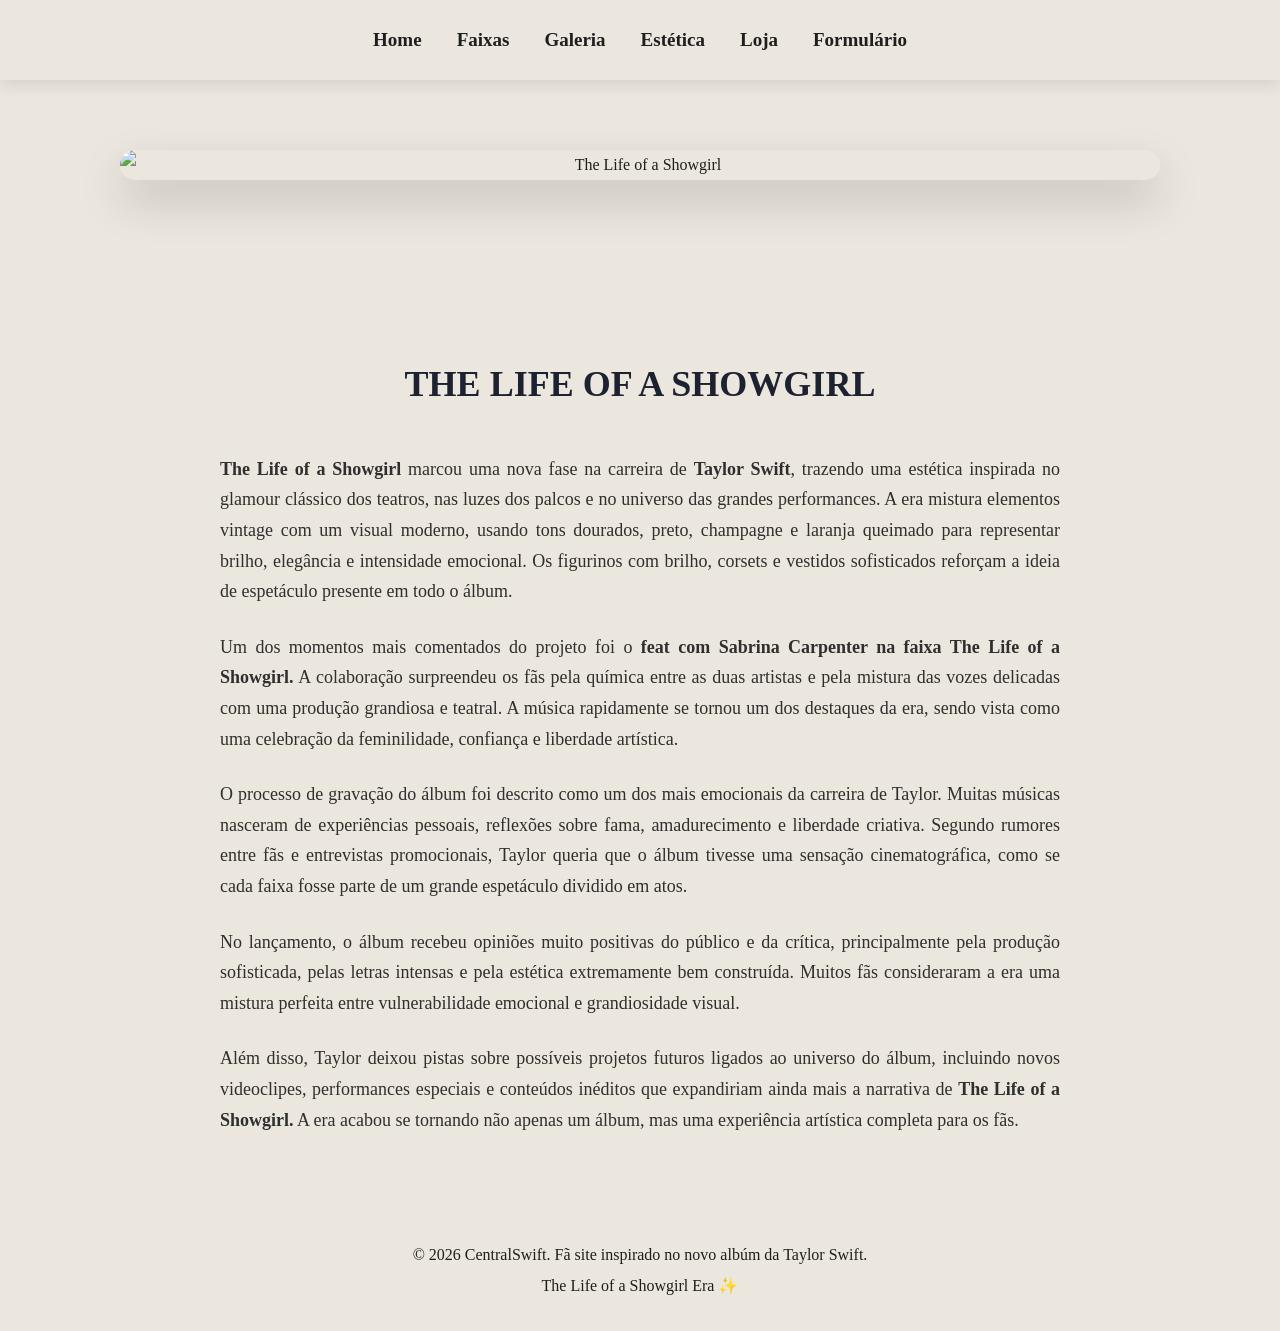
==== index.html @ 5c97e9ce "Add files via upload" ====
<!DOCTYPE html>
<html lang="pt-br">
<head>
<link rel="stylesheet" href="style.css">
<meta charset="UTF-8">
<meta name="viewport" content="width=device-width, initial-scale=1.0">

<title>CentralSwift</title>

</head> 
<body>

<!-- MENU -->
<header>
    <nav class="menu">
        <a href="index.html">Home</a>
        <a href="faixas.html">Faixas</a>
        <a href="galeria.html">Galeria</a>
        <a href="estética.html">Estética</a>
        <a href="loja.html">Loja</a>
        <a href="formulario.html">Formulário</a>
    </nav>
</header>

<main>

    <!-- BANNER -->
    <section class="banner">
        <img src="imagem.png" alt="The Life of a Showgirl">
    </section>

    <!-- TEXTO -->
    <section class="texto">

        <h2>THE LIFE OF A SHOWGIRL</h2>

        <p>
        <b>The Life of a Showgirl</b> marcou uma nova fase na carreira de <b>Taylor Swift</b>, trazendo uma estética inspirada no glamour clássico dos teatros, nas luzes dos palcos e no universo das grandes performances. A era mistura elementos vintage com um visual moderno, usando tons dourados, preto, champagne e laranja queimado para representar brilho, elegância e intensidade emocional. Os figurinos com brilho, corsets e vestidos sofisticados reforçam a ideia de espetáculo presente em todo o álbum.
        </p>

        <p>
        Um dos momentos mais comentados do projeto foi o <b>feat com Sabrina Carpenter na faixa The Life of a Showgirl.</b> A colaboração surpreendeu os fãs pela química entre as duas artistas e pela mistura das vozes delicadas com uma produção grandiosa e teatral. A música rapidamente se tornou um dos destaques da era, sendo vista como uma celebração da feminilidade, confiança e liberdade artística.
        </p>

        <p>
        O processo de gravação do álbum foi descrito como um dos mais emocionais da carreira de Taylor. Muitas músicas nasceram de experiências pessoais, reflexões sobre fama, amadurecimento e liberdade criativa. Segundo rumores entre fãs e entrevistas promocionais, Taylor queria que o álbum tivesse uma sensação cinematográfica, como se cada faixa fosse parte de um grande espetáculo dividido em atos.
        </p>

        <p>
       No lançamento, o álbum recebeu opiniões muito positivas do público e da crítica, principalmente pela produção sofisticada, pelas letras intensas e pela estética extremamente bem construída. Muitos fãs consideraram a era uma mistura perfeita entre vulnerabilidade emocional e grandiosidade visual.
        </p>
        
        <p>
      Além disso, Taylor deixou pistas sobre possíveis projetos futuros ligados ao universo do álbum, incluindo novos videoclipes, performances especiais e conteúdos inéditos que expandiriam ainda mais a narrativa de <b>The Life of a Showgirl.</b> A era acabou se tornando não apenas um álbum, mas uma experiência artística completa para os fãs.
        </p>
    
    </section>
<footer align="center" >
    <p>© 2026 CentralSwift. Fã site inspirado no novo albúm da Taylor Swift.</p>
    <p>The Life of a Showgirl Era ✨</p>
</footer>
     

</body>
</html>
---- style.css ----
/* ===== RESET ===== */
*{
    margin:0;
    padding:0;
    box-sizing:border-box;
}

/* ===== BODY ===== */
body{
    font-family: Georgia, serif; /* letra como estava */
    background:#ece7de;
    color:#1e1e1e;
    line-height:1.9;
}

/* ===== MENU ===== */
header{
    width:100%;
    position:sticky;
    top:0;
    z-index:1000;
}

.menu{
    display:flex;
    justify-content:center;
    align-items:center;
    gap:35px;
    padding:22px 20px;
    background:#ece7de;
    box-shadow:0 4px 15px rgba(0,0,0,0.10);
}

.menu a{
    text-decoration:none;
    color:#1e1e1e;
    font-size:19px;
    font-weight:bold;
    transition:0.3s;
}

.menu a:hover{
    color:#b8860b;
}
html{
    scroll-behavior:smooth;
}
/* ===== MAIN ===== */
main{
    max-width:1200px;
    margin:auto;
    padding:30px;
}

/* ===== BANNER ===== */
.banner{
    text-align:center;
    margin-top:20px;
    margin-bottom:70px;
}

.banner img{
    width:100%;
    max-width:1350px;
    border-radius:28px;
    display:block;
    margin:auto;
    box-shadow:0 20px 45px rgba(0,0,0,0.18);
}

/* ===== TITULOS ===== */
h1{
    text-align: center;
    font-size: 42px; /* diminuído */
    margin: 60px 0 15px;
    color: #1c2230;
    letter-spacing: 2px;
}

h2{
    text-align: center;
    font-size: 36px; /* diminuído */
    margin-bottom: 35px;
    color: #1c2230;
}

/* ===== TEXTO ===== */
.texto{
    max-width: 900px;
    margin: auto;
}

.texto p{
    font-size: 18px; /* bem mais confortável */
    text-align: justify;
    margin-bottom: 25px;
    color: #2f2f2f;
    line-height: 1.7;
}

}

/* ===== FAIXAS ===== */

.description{
    text-align:center;
    max-width:950px;
    margin:0 auto 60px;
    font-size:20px;
    padding:0 20px;
    color:#5a4634;
    line-height:1.8;
}

   .subtitle{
   text-align:center;
}

.container{
    max-width:1350px;
    margin:auto;
    display:grid;
    grid-template-columns:1fr 1fr;
    gap:35px;
    padding:0 30px 80px;
}

/* CARD DAS FAIXAS */
.album{
    display:flex;
    align-items:center;
    gap:22px;
    background:rgba(255,255,255,0.75);
    backdrop-filter:blur(10px);
    padding:20px;
    border-radius:24px;
    box-shadow:
    0 10px 30px rgba(0,0,0,0.08),
    0 0 15px rgba(212,175,55,0.08);
    transition:0.35s ease;
    border:1px solid rgba(255,255,255,0.4);
}

.album:hover{
    transform:translateY(-8px) scale(1.01);
    box-shadow:
    0 15px 40px rgba(0,0,0,0.12),
    0 0 20px rgba(212,175,55,0.15);
}

/* IMAGEM */
.image-placeholder{
    width:160px;
    height:160px;
    object-fit:cover;
    border-radius:18px;
    flex-shrink:0;
    box-shadow:0 8px 20px rgba(0,0,0,0.18);
    transition:0.3s;
}

.album:hover .image-placeholder{
    transform:scale(1.03);
}

/* TÍTULO DA FAIXA */
.genre{
    font-size:28px;
    font-weight:bold;
    margin-bottom:8px;
    color:#1f1f1f;
    letter-spacing:0.5px;
}

/* SUBTÍTULO */
.subgenre{
    color:#6d6d6d;
    font-size:17px;
    margin-bottom:12px;
    line-height:1.6;
}

/* BOTÃO SPOTIFY */
.spotify{
    display:inline-block;
    margin-top:8px;
    padding:10px 18px;
    background:linear-gradient(135deg,#1DB954,#169c46);
    color:white;
    text-decoration:none;
    border-radius:40px;
    font-size:14px;
    font-weight:bold;
    letter-spacing:0.5px;
    transition:0.3s;
    box-shadow:0 5px 15px rgba(29,185,84,0.3);
}

.spotify:hover{
    background:linear-gradient(135deg,#20d561,#179443);
    transform:scale(1.05);
}

/* ===== CLIPES ===== */

.videos{
    max-width:1350px;
    margin:auto;
    display:flex;
    flex-wrap:wrap;
    justify-content:center;
    gap:35px;
    padding:0 25px 90px;
}

/* CARD DOS CLIPES */
.card{
    width:330px;
    background:rgba(255,255,255,0.75);
    backdrop-filter:blur(10px);
    border-radius:28px;
    padding:22px;
    text-align:center;
    box-shadow:
    0 12px 35px rgba(0,0,0,0.10),
    0 0 15px rgba(212,175,55,0.08);
    transition:0.35s ease;
    border:1px solid rgba(255,255,255,0.4);
}

.card:hover{
    transform:translateY(-10px);
    box-shadow:
    0 18px 45px rgba(0,0,0,0.14),
    0 0 20px rgba(212,175,55,0.15);
}

/* THUMBNAIL */
.card img{
    width:100%;
    height:190px;
    object-fit:cover;
    border-radius:18px;
    transition:0.35s;
    box-shadow:0 8px 20px rgba(0,0,0,0.18);
}

.card:hover img{
    transform:scale(1.02);
}

/* TITULO DO CLIPE */
.card h4{
    font-size:26px;
    margin-top:18px;
    color:#222;
    letter-spacing:0.5px;
}

/* TEXO */
.card p{
    color:#666;
    margin-top:10px;
    font-size:16px;
    line-height:1.6;
}

/* BOTÃO */
.botao{
    display:inline-block;
    margin-top:20px;
    background:linear-gradient(135deg,#1db954,#169c46);
    color:white;
    text-decoration:none;
    padding:12px 28px;
    border-radius:50px;
    font-weight:bold;
    transition:0.3s;
    box-shadow:0 5px 15px rgba(29,185,84,0.3);
}

.botao:hover{
    transform:scale(1.05);
    background:linear-gradient(135deg,#22d863,#179443);
}

/* ===== TEXTO ===== */
.texto{
    max-width: 900px;
    margin: auto;
}

.texto p{
    font-size: 18px; /* bem mais confortável */
    text-align: justify;
    margin-bottom: 25px;
    color: #2f2f2f;
    line-height: 1.7;
}

/* ===== ESTÉTICA ===== */

section{
    max-width:1100px;
    margin:auto;
    padding:20px 30px 80px;
}

section p{
    text-align:justify;
    font-size:20px;
    line-height:1.9;
    margin-bottom:28px;
    color:#4a3a2a;
}

/* GRID DAS IMAGENS */

.galeria{
    display:grid;
    grid-template-columns:repeat(4, 1fr);
    gap:22px;
}

/* IMAGENS QUADRADAS */

.galeria img{
    width:100%;
    aspect-ratio:1/1; /* DEIXA QUADRADA */
    object-fit:cover;
    border-radius:22px;
    transition:0.4s;
    box-shadow:0 14px 35px rgba(0,0,0,0.20);
    cursor:pointer;
}

/* HOVER */

.galeria img:hover{
    transform:scale(1.03);
    box-shadow:0 20px 45px rgba(0,0,0,0.30);
}

 
/* EFEITO CINEMATOGRÁFICO */

.galeria img::after{
    content:'';
    position:absolute;
    inset:0;
    border-radius:22px;
}

 
/* ===== RESPONSIVO ===== */

@media(max-width:900px){

.container{
    grid-template-columns:1fr;
    gap:25px;
}

.album{
    flex-direction:column;
    text-align:center;
    padding:25px;
}

.image-placeholder{
    width:100%;
    max-width:280px;
    height:280px;
}

h1{
    font-size:42px;
}

h2{
    font-size:30px;
}

.genre{
    font-size:24px;
}

.subgenre{
    font-size:16px;
}

.description{
    font-size:17px;
}

.card{
    width:100%;
    max-width:360px;
}

}
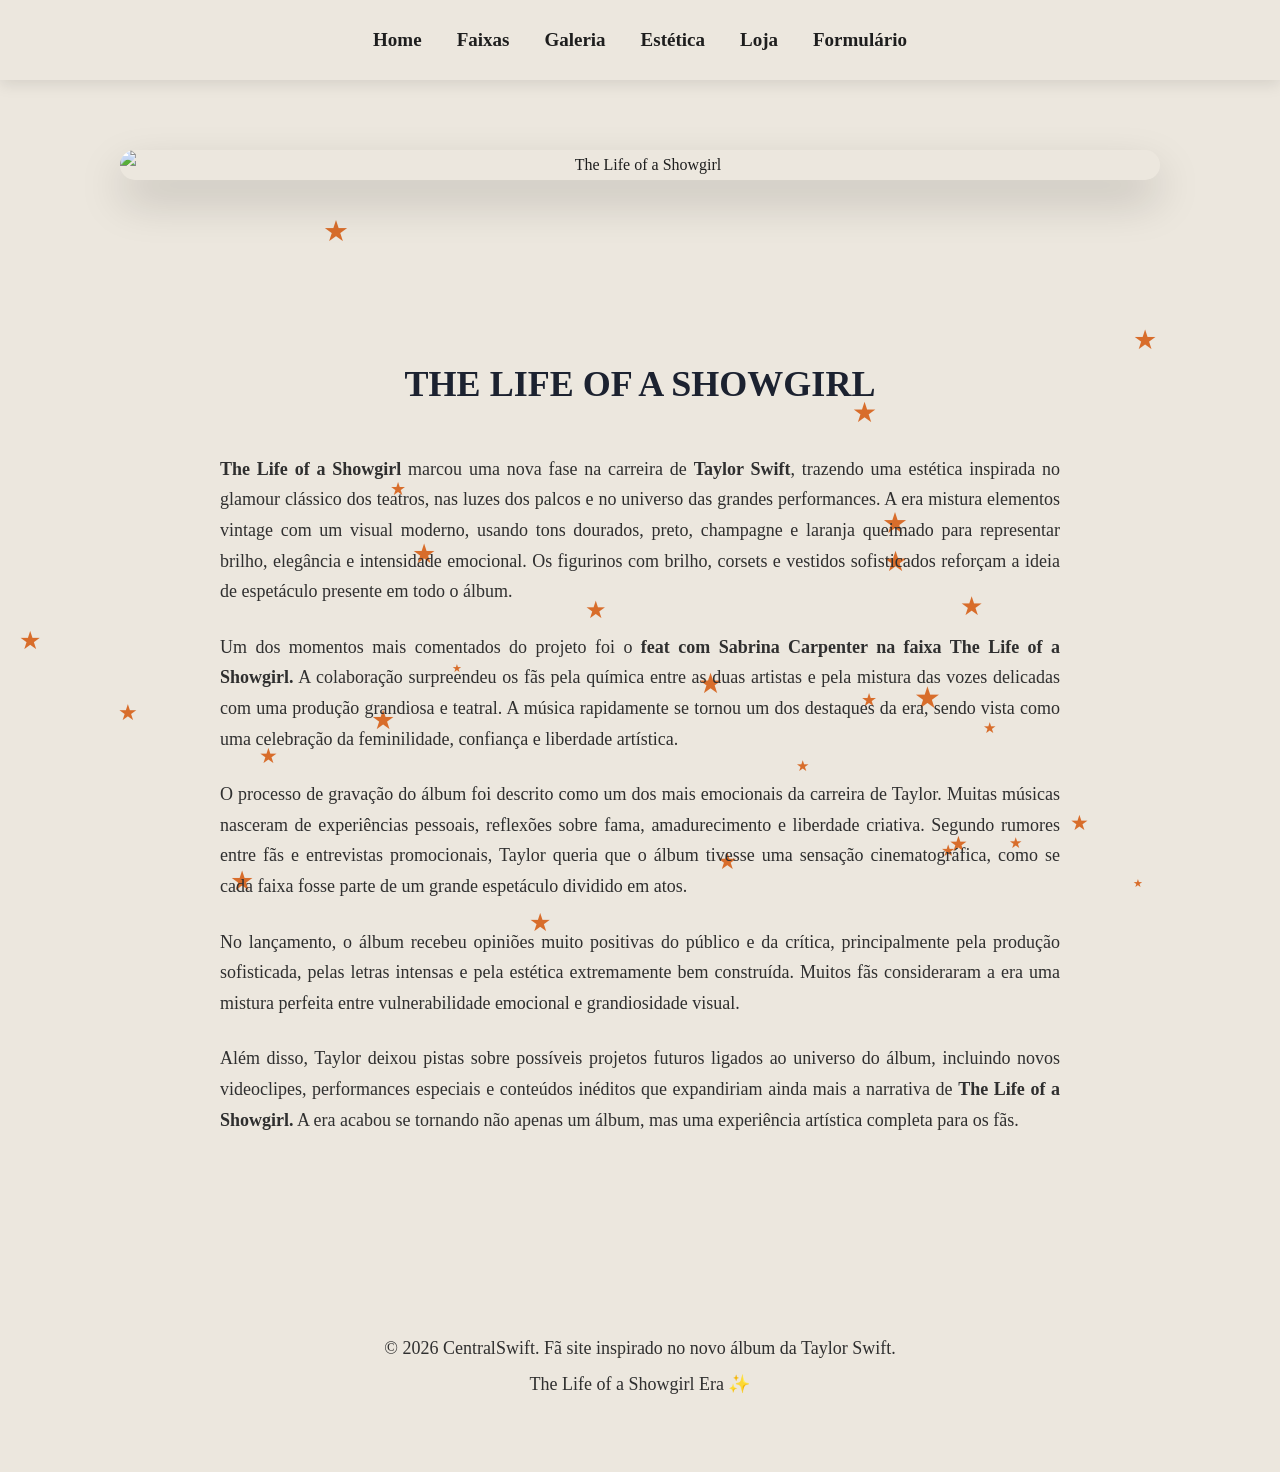
==== commit fa57e39b: "Add files via upload" ====
--- a/index.html
+++ b/index.html
@@ -2,6 +2,7 @@
 <html lang="pt-br">
 <head>
 <link rel="stylesheet" href="style.css">
+<script src="script.js" defer></script>
 <meta charset="UTF-8">
 <meta name="viewport" content="width=device-width, initial-scale=1.0">
 
@@ -9,7 +10,9 @@
 
 </head> 
 <body>
-
+<div id="estrelas"></div>
+<div class="transition"></div>
+<div id="glitter-cantos"></div>
 <!-- MENU -->
 <header>
     <nav class="menu">
@@ -18,7 +21,7 @@
         <a href="galeria.html">Galeria</a>
         <a href="estética.html">Estética</a>
         <a href="loja.html">Loja</a>
-        <a href="formulario.html">Formulário</a>
+        <a href="formulário.html">Formulário</a>
     </nav>
 </header>
 
@@ -55,8 +58,8 @@
         </p>
     
     </section>
-<footer align="center" >
-    <p>© 2026 CentralSwift. Fã site inspirado no novo albúm da Taylor Swift.</p>
+<footer>
+    <p>© 2026 CentralSwift. Fã site inspirado no novo álbum da Taylor Swift.</p>
     <p>The Life of a Showgirl Era ✨</p>
 </footer>
      
--- a/style.css
+++ b/style.css
@@ -6,11 +6,51 @@
 }
 
 /* ===== BODY ===== */
+#estrelas{
+    position:fixed;
+    inset:0;
+    pointer-events:none;
+    z-index:-1;
+}
+
+.star{
+    position:absolute;
+    color:#d86d2b;
+    animation:piscar 3s infinite;
+}
+
+@keyframes piscar{
+    0%,100%{opacity:.3;}
+    50%{opacity:1;}
+}
+
 body{
-    font-family: Georgia, serif; /* letra como estava */
+    font-family:Georgia, serif;
     background:#ece7de;
     color:#1e1e1e;
     line-height:1.9;
+}
+
+html{
+    scroll-behavior:smooth;
+}
+
+/* ===== TRANSIÇÃO ===== */
+.transition{
+    position:fixed;
+    top:0;
+    left:0;
+    width:100%;
+    height:100%;
+    background:#f8f3ea;
+    z-index:9999;
+    pointer-events:none;
+    opacity:0;
+    transition:0.6s;
+}
+
+.transition.ativo{
+    opacity:1;
 }
 
 /* ===== MENU ===== */
@@ -42,9 +82,7 @@
 .menu a:hover{
     color:#b8860b;
 }
-html{
-    scroll-behavior:smooth;
-}
+
 /* ===== MAIN ===== */
 main{
     max-width:1200px;
@@ -70,37 +108,38 @@
 
 /* ===== TITULOS ===== */
 h1{
-    text-align: center;
-    font-size: 42px; /* diminuído */
-    margin: 60px 0 15px;
-    color: #1c2230;
-    letter-spacing: 2px;
+    text-align:center;
+    font-size:42px;
+    margin:60px 0 15px;
+    color:#1c2230;
+    letter-spacing:2px;
 }
 
 h2{
-    text-align: center;
-    font-size: 36px; /* diminuído */
-    margin-bottom: 35px;
-    color: #1c2230;
+    text-align:center;
+    font-size:36px;
+    margin-bottom:35px;
+    color:#1c2230;
 }
 
 /* ===== TEXTO ===== */
 .texto{
-    max-width: 900px;
-    margin: auto;
+    max-width:900px;
+    margin:auto;
 }
 
 .texto p{
-    font-size: 18px; /* bem mais confortável */
-    text-align: justify;
-    margin-bottom: 25px;
-    color: #2f2f2f;
-    line-height: 1.7;
-}
-
+    font-size:18px;
+    text-align:justify;
+    margin-bottom:25px;
+    color:#2f2f2f;
+    line-height:1.7;
 }
 
 /* ===== FAIXAS ===== */
+.subtitle{
+    text-align:center;
+}
 
 .description{
     text-align:center;
@@ -112,10 +151,6 @@
     line-height:1.8;
 }
 
-   .subtitle{
-   text-align:center;
-}
-
 .container{
     max-width:1350px;
     margin:auto;
@@ -125,7 +160,6 @@
     padding:0 30px 80px;
 }
 
-/* CARD DAS FAIXAS */
 .album{
     display:flex;
     align-items:center;
@@ -148,7 +182,6 @@
     0 0 20px rgba(212,175,55,0.15);
 }
 
-/* IMAGEM */
 .image-placeholder{
     width:160px;
     height:160px;
@@ -163,7 +196,6 @@
     transform:scale(1.03);
 }
 
-/* TÍTULO DA FAIXA */
 .genre{
     font-size:28px;
     font-weight:bold;
@@ -172,7 +204,6 @@
     letter-spacing:0.5px;
 }
 
-/* SUBTÍTULO */
 .subgenre{
     color:#6d6d6d;
     font-size:17px;
@@ -180,7 +211,6 @@
     line-height:1.6;
 }
 
-/* BOTÃO SPOTIFY */
 .spotify{
     display:inline-block;
     margin-top:8px;
@@ -202,7 +232,6 @@
 }
 
 /* ===== CLIPES ===== */
-
 .videos{
     max-width:1350px;
     margin:auto;
@@ -213,7 +242,6 @@
     padding:0 25px 90px;
 }
 
-/* CARD DOS CLIPES */
 .card{
     width:330px;
     background:rgba(255,255,255,0.75);
@@ -235,7 +263,6 @@
     0 0 20px rgba(212,175,55,0.15);
 }
 
-/* THUMBNAIL */
 .card img{
     width:100%;
     height:190px;
@@ -249,7 +276,6 @@
     transform:scale(1.02);
 }
 
-/* TITULO DO CLIPE */
 .card h4{
     font-size:26px;
     margin-top:18px;
@@ -257,7 +283,6 @@
     letter-spacing:0.5px;
 }
 
-/* TEXO */
 .card p{
     color:#666;
     margin-top:10px;
@@ -265,7 +290,6 @@
     line-height:1.6;
 }
 
-/* BOTÃO */
 .botao{
     display:inline-block;
     margin-top:20px;
@@ -284,22 +308,7 @@
     background:linear-gradient(135deg,#22d863,#179443);
 }
 
-/* ===== TEXTO ===== */
-.texto{
-    max-width: 900px;
-    margin: auto;
-}
-
-.texto p{
-    font-size: 18px; /* bem mais confortável */
-    text-align: justify;
-    margin-bottom: 25px;
-    color: #2f2f2f;
-    line-height: 1.7;
-}
-
 /* ===== ESTÉTICA ===== */
-
 section{
     max-width:1100px;
     margin:auto;
@@ -314,19 +323,16 @@
     color:#4a3a2a;
 }
 
-/* GRID DAS IMAGENS */
-
+/* ===== GALERIA ===== */
 .galeria{
     display:grid;
-    grid-template-columns:repeat(4, 1fr);
+    grid-template-columns:repeat(4,1fr);
     gap:22px;
 }
 
-/* IMAGENS QUADRADAS */
-
 .galeria img{
     width:100%;
-    aspect-ratio:1/1; /* DEIXA QUADRADA */
+    aspect-ratio:1/1;
     object-fit:cover;
     border-radius:22px;
     transition:0.4s;
@@ -334,68 +340,110 @@
     cursor:pointer;
 }
 
-/* HOVER */
-
 .galeria img:hover{
     transform:scale(1.03);
     box-shadow:0 20px 45px rgba(0,0,0,0.30);
 }
 
- 
-/* EFEITO CINEMATOGRÁFICO */
-
-.galeria img::after{
-    content:'';
+/* ===== PALETA ===== */
+.paleta{
+    display:flex;
+    justify-content:center;
+    align-items:center;
+    gap:25px;
+    flex-wrap:nowrap;
+    margin:50px auto 80px;
+}
+
+.cor{
+    width:220px;
+    height:220px;
+    position:relative;
+    overflow:hidden;
+    border-radius:22px;
+    box-shadow:0 10px 25px rgba(0,0,0,0.18);
+}
+
+.cor img{
+    width:100%;
+    height:100%;
+    object-fit:cover;
+    display:block;
+}
+
+.cor p{
     position:absolute;
-    inset:0;
-    border-radius:22px;
-}
-
- 
-/* ===== RESPONSIVO ===== */
-
-@media(max-width:900px){
-
-.container{
-    grid-template-columns:1fr;
-    gap:25px;
-}
-
-.album{
-    flex-direction:column;
-    text-align:center;
-    padding:25px;
-}
-
-.image-placeholder{
-    width:100%;
-    max-width:280px;
-    height:280px;
-}
-
-h1{
-    font-size:42px;
-}
-
-h2{
-    font-size:30px;
-}
-
-.genre{
+    bottom:14px;
+    left:50%;
+    transform:translateX(-50%);
+    background:rgba(0,0,0,0.35);
+    color:white;
+    padding:8px 18px;
+    border-radius:20px;
+    font-size:18px;
+}
+
+/* ===== FOOTER ===== */
+footer{
+    text-align:center;
+    padding:40px 20px;
+    margin-top:50px;
+    font-size:18px;
+    line-height:2;
+    color:#2f2f2f;
+}
+.loja{
+    max-width:1200px;
+    margin:auto;
+    display:grid;
+    grid-template-columns:repeat(auto-fit,minmax(250px,1fr));
+    gap:30px;
+    padding:30px;
+}
+
+.produto{
+    background:white;
+    border-radius:25px;
+    overflow:hidden;
+    text-align:center;
+    box-shadow:0 10px 25px rgba(0,0,0,0.10);
+    transition:.3s;
+}
+
+.produto:hover{
+    transform:translateY(-8px);
+}
+
+.produto img{
+    width:100%;
+    height:300px;
+    object-fit:cover;
+}
+
+.produto h3{
+    margin-top:15px;
     font-size:24px;
 }
 
-.subgenre{
-    font-size:16px;
-}
-
-.description{
-    font-size:17px;
-}
-
-.card{
-    width:100%;
-    max-width:360px;
-}
-
-}
+.produto p{
+    font-size:20px;
+    margin:10px 0;
+    color:#b8860b;
+    font-weight:bold;
+}
+
+.produto button{
+    margin:20px;
+    padding:12px 25px;
+    border:none;
+    border-radius:30px;
+    background:#d4af37;
+    color:white;
+    font-weight:bold;
+    cursor:pointer;
+    transition:.3s;
+}
+
+.produto button:hover{
+    background:#b8860b;
+}
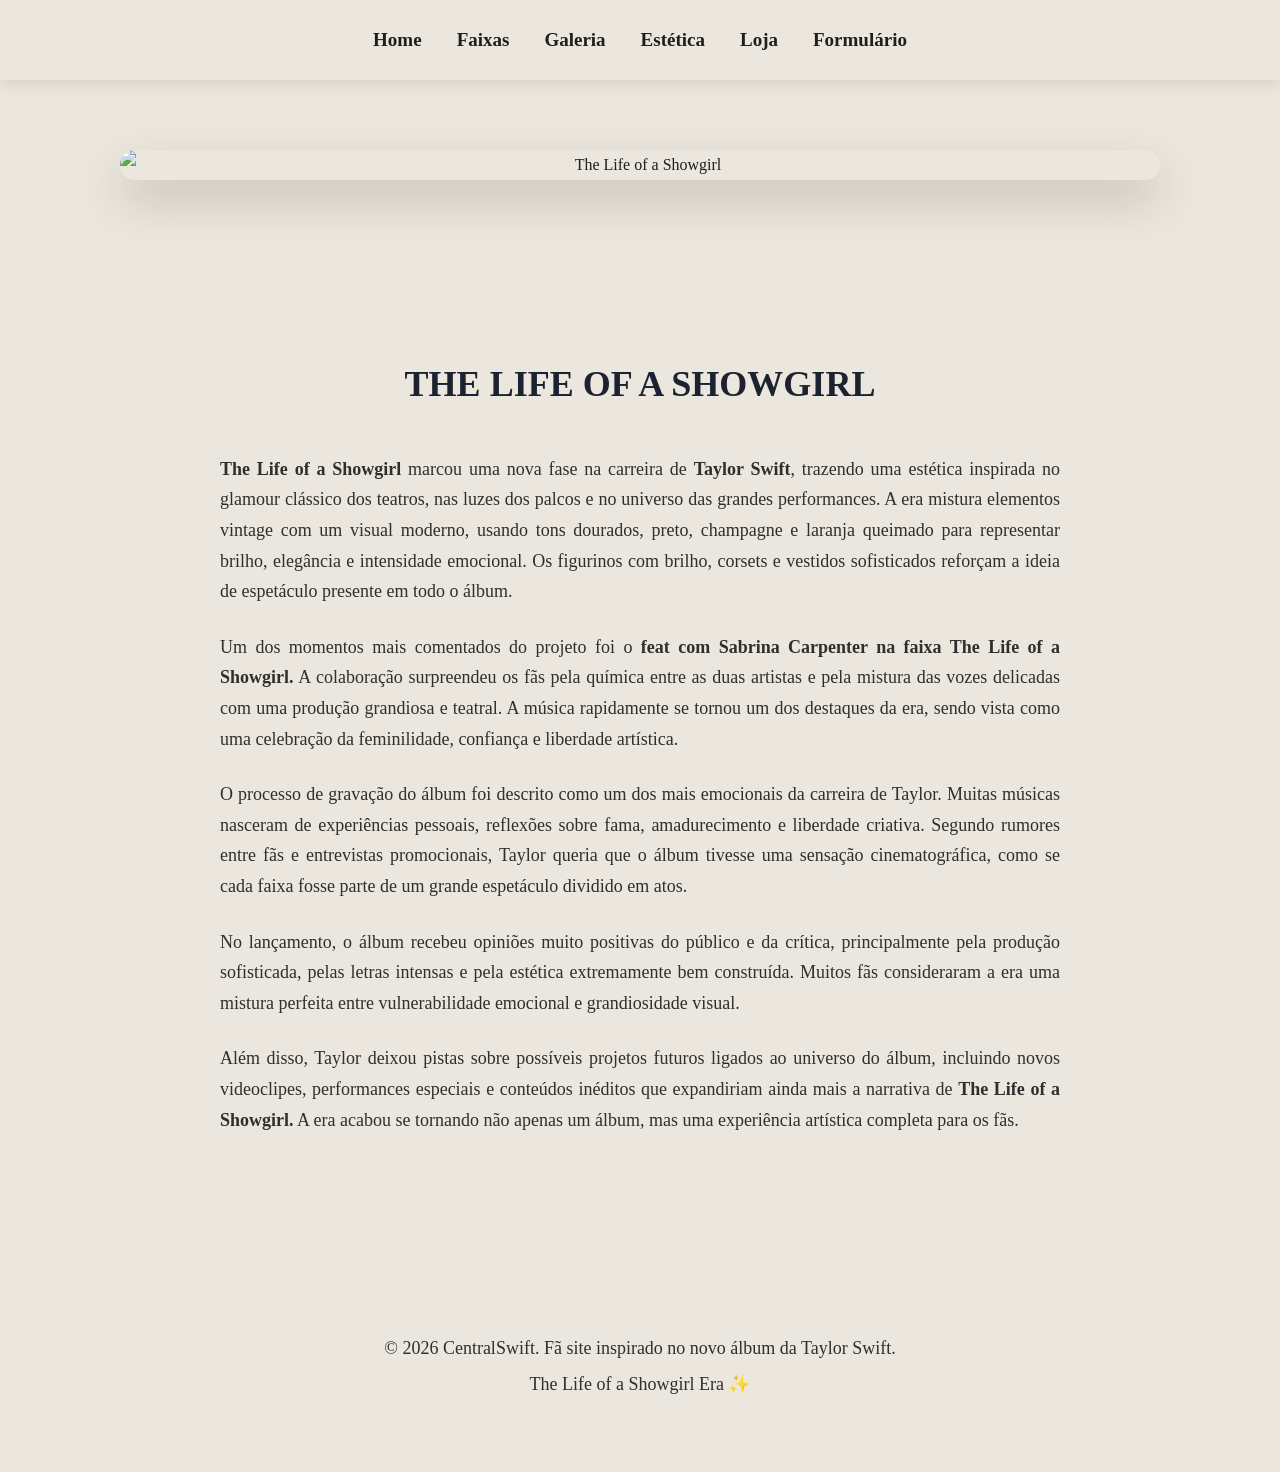
==== commit da360f0d: "Add files via upload" ====
--- a/index.html
+++ b/index.html
@@ -16,7 +16,7 @@
 <!-- MENU -->
 <header>
     <nav class="menu">
-        <a href="index.html">Home</a>
+       <a href="index.html">Home</a>
         <a href="faixas.html">Faixas</a>
         <a href="galeria.html">Galeria</a>
         <a href="estética.html">Estética</a>
--- a/style.css
+++ b/style.css
@@ -6,23 +6,6 @@
 }
 
 /* ===== BODY ===== */
-#estrelas{
-    position:fixed;
-    inset:0;
-    pointer-events:none;
-    z-index:-1;
-}
-
-.star{
-    position:absolute;
-    color:#d86d2b;
-    animation:piscar 3s infinite;
-}
-
-@keyframes piscar{
-    0%,100%{opacity:.3;}
-    50%{opacity:1;}
-}
 
 body{
     font-family:Georgia, serif;
@@ -346,13 +329,15 @@
 }
 
 /* ===== PALETA ===== */
+
 .paleta{
     display:flex;
     justify-content:center;
     align-items:center;
     gap:25px;
-    flex-wrap:nowrap;
+    flex-wrap:wrap; /* evita quebrar o layout em telas menores */
     margin:50px auto 80px;
+    max-width:1200px;
 }
 
 .cor{
@@ -361,7 +346,18 @@
     position:relative;
     overflow:hidden;
     border-radius:22px;
-    box-shadow:0 10px 25px rgba(0,0,0,0.18);
+    flex-shrink:0;
+
+    box-shadow:
+    0 10px 25px rgba(0,0,0,0.18);
+
+    transition:0.35s ease;
+}
+
+.cor:hover{
+    transform:translateY(-6px);
+    box-shadow:
+    0 15px 35px rgba(0,0,0,0.25);
 }
 
 .cor img{
@@ -369,20 +365,33 @@
     height:100%;
     object-fit:cover;
     display:block;
+
+    transition:0.35s ease;
+}
+
+.cor:hover img{
+    transform:scale(1.05);
 }
 
 .cor p{
     position:absolute;
     bottom:14px;
     left:50%;
+
     transform:translateX(-50%);
+
     background:rgba(0,0,0,0.35);
+
     color:white;
+
     padding:8px 18px;
+
     border-radius:20px;
+
     font-size:18px;
-}
-
+
+    white-space:nowrap;
+}
 /* ===== FOOTER ===== */
 footer{
     text-align:center;
@@ -392,58 +401,4 @@
     line-height:2;
     color:#2f2f2f;
 }
-.loja{
-    max-width:1200px;
-    margin:auto;
-    display:grid;
-    grid-template-columns:repeat(auto-fit,minmax(250px,1fr));
-    gap:30px;
-    padding:30px;
-}
-
-.produto{
-    background:white;
-    border-radius:25px;
-    overflow:hidden;
-    text-align:center;
-    box-shadow:0 10px 25px rgba(0,0,0,0.10);
-    transition:.3s;
-}
-
-.produto:hover{
-    transform:translateY(-8px);
-}
-
-.produto img{
-    width:100%;
-    height:300px;
-    object-fit:cover;
-}
-
-.produto h3{
-    margin-top:15px;
-    font-size:24px;
-}
-
-.produto p{
-    font-size:20px;
-    margin:10px 0;
-    color:#b8860b;
-    font-weight:bold;
-}
-
-.produto button{
-    margin:20px;
-    padding:12px 25px;
-    border:none;
-    border-radius:30px;
-    background:#d4af37;
-    color:white;
-    font-weight:bold;
-    cursor:pointer;
-    transition:.3s;
-}
-
-.produto button:hover{
-    background:#b8860b;
-}+ 
